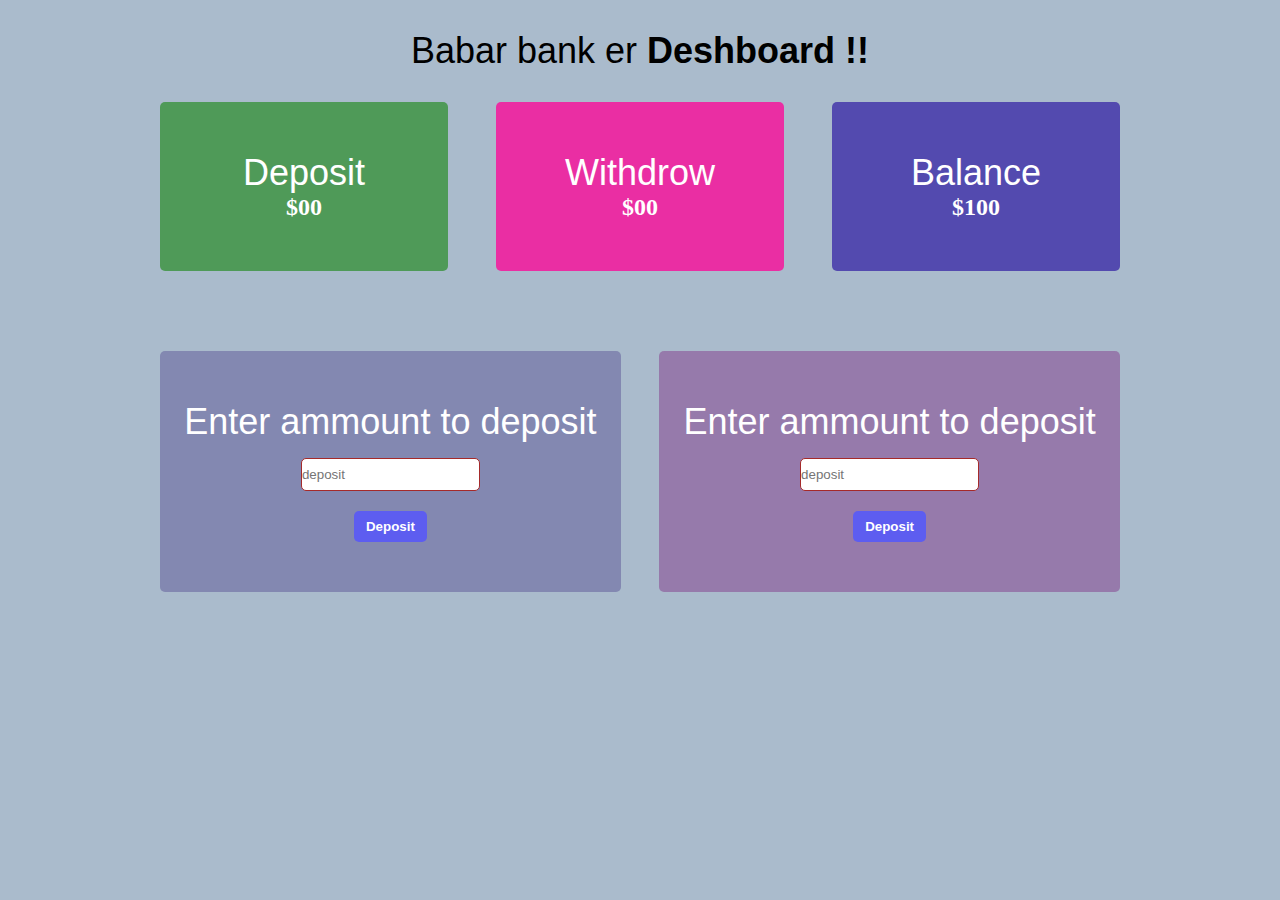
==== deshboard.html @ 31cedceb "adding css style" ====
<!DOCTYPE html>
<html lang="en">
<head>
    <meta charset="UTF-8">
    <meta name="viewport" content="width=device-width, initial-scale=1.0">
    <title>Deshboard</title>
    <link rel="stylesheet" href="style.css">
</head>
<body>
    <div class="db-container">
        <h1 style="font-weight: 500;padding: 30px;">Babar bank er <span style="font-weight: 700;">Deshboard !!</span>
        </h1>
        <div class="show">
            <div class="balance b1">
                <h1>Deposit</h1>
                <h2>$00</h2>
            </div>
            <div class="balance b2">
                <h1>Withdrow</h1>
                <h2>$00</h2>
            </div>
            <div class="balance b3">
                <h1>Balance</h1>
                <h2>$100</h2>
            </div>
            
        </div>
        <div class="userEx">
            <div id="userdiposit" class="us">
                <h1>Enter ammount to deposit</h1>
                <input type="text" id="depositAmoutn" placeholder="deposit">
                <button id="btn2" class="btn">Deposit</button>
            </div>
            <div id="userwithdrow" class="us">
                <h1>Enter ammount to deposit</h1>
                <input type="text" id="withdrowAmoutn" placeholder="deposit">
                <button id="btn3" class="btn">Deposit</button>
            </div>
        </div>
    </div>
</body>
</html>
---- style.css ----
*{
    margin: 0;
    padding: 0;
    box-sizing: border-box;
}
.container {
  width: 60vw;
  margin: 10% auto;
  background-color: #abc;
  box-shadow: 2px 4px 8px #000;
  border-radius: 10px;
  padding: 50px;
}
h1 {
  font-family: sans-serif;
  font-size: 36px;
  font-weight: 500;
  text-align: center;
}
.form input {
  display: block;
  width: 75%;
  margin: 10px auto;
  padding: 8px 0;
  outline: none;
  border: none;
  background-color: transparent;
  border-bottom: 2px solid brown;
}
#btn {
  padding: 8px 12px;
  background-color: brown;
  color: white;
  width: 100px;
  border: none;
  border-radius: 5px;
  display: block;
  font-weight: 600;
  font-size: 20px;
  margin: 20px auto;
}
#btn:hover {
  background-color: rgba(165, 42, 42, 0.678);
}

.db-container{
 background-color: #abc;
 
 height: 100vh;
}
.show{
    width: 75%;
    margin: auto;
    display: flex;
    justify-content: space-between;
    margin-bottom: 80px;
}
.userEx{
    width: 75%;
    margin: auto;
    display: flex;
    justify-content: space-between;
}
.balance{
    display: flex;
    justify-content: center;
    border-radius: 5px;
    align-items: center;
    flex-direction: column;
    color: #fff;
    width: 30%;
    padding: 50px 0;

}
.b1{
    background-color: rgba(49, 143, 49, 0.753);
}
.b2{
    background-color: rgba(255, 0, 149, 0.753);
}
.b3{
    background-color: rgba(54, 37, 165, 0.753);
}
#userdiposit{
    width: 48%;
    border-radius: 5px;
    background-color: rgba(113, 113, 165, 0.692);
}
#userwithdrow{
    width: 48%;
    border-radius: 5px;
    background-color: rgba(145, 103, 161, 0.767);
}
.us{
    display: flex;
    justify-content: center;
    align-items: center;
    flex-direction: column ;
    padding: 50px 0;
    color: white;
}
.us input{
    outline: none;
    border: none;
    border: 1px solid brown;
    border-radius: 5px;
    padding: 8px 0;
    color: brown;
    margin-top: 15px;
}
.btn{
    padding: 8px 12px;
    border-radius: 5px;
    border: none;
    background-color: rgb(93, 93, 240);
    color: #fff;
    font-weight: 600;
    margin-top: 20px;
}
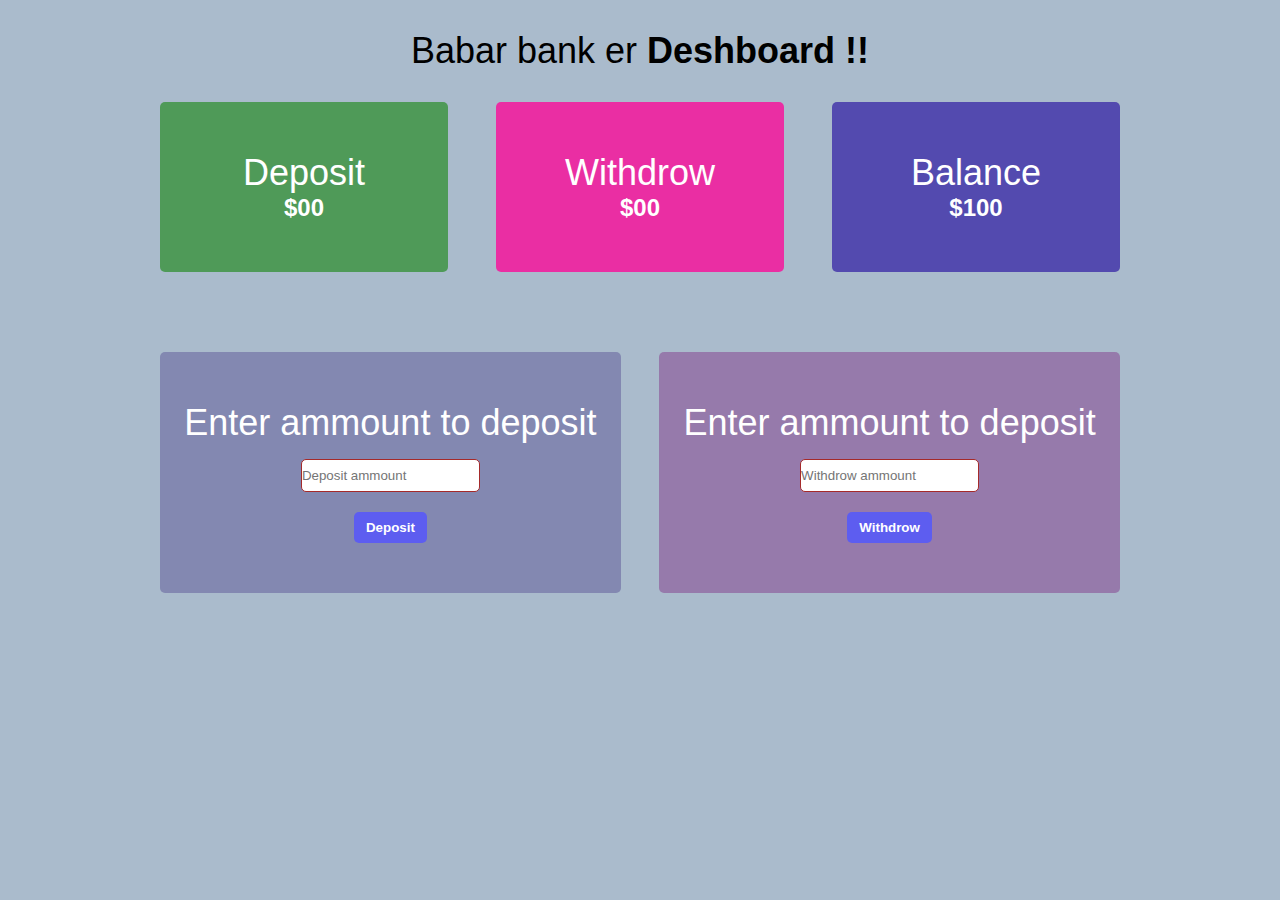
==== commit 87103ec1: "adding js" ====
--- a/deshboard.html
+++ b/deshboard.html
@@ -1,42 +1,43 @@
 <!DOCTYPE html>
 <html lang="en">
-<head>
-    <meta charset="UTF-8">
-    <meta name="viewport" content="width=device-width, initial-scale=1.0">
+  <head>
+    <meta charset="UTF-8" />
+    <meta name="viewport" content="width=device-width, initial-scale=1.0" />
     <title>Deshboard</title>
-    <link rel="stylesheet" href="style.css">
-</head>
-<body>
+    <link rel="stylesheet" href="style.css" />
+  </head>
+  <body>
     <div class="db-container">
-        <h1 style="font-weight: 500;padding: 30px;">Babar bank er <span style="font-weight: 700;">Deshboard !!</span>
-        </h1>
-        <div class="show">
-            <div class="balance b1">
-                <h1>Deposit</h1>
-                <h2>$00</h2>
-            </div>
-            <div class="balance b2">
-                <h1>Withdrow</h1>
-                <h2>$00</h2>
-            </div>
-            <div class="balance b3">
-                <h1>Balance</h1>
-                <h2>$100</h2>
-            </div>
-            
+      <h1 style="font-weight: 500; padding: 30px">
+        Babar bank er <span style="font-weight: 700">Deshboard !!</span>
+      </h1>
+      <div class="show">
+        <div class="balance b1">
+          <h1>Deposit</h1>
+          <h2 >$<span id="dpam">00</span></h2>
         </div>
-        <div class="userEx">
-            <div id="userdiposit" class="us">
-                <h1>Enter ammount to deposit</h1>
-                <input type="text" id="depositAmoutn" placeholder="deposit">
-                <button id="btn2" class="btn">Deposit</button>
-            </div>
-            <div id="userwithdrow" class="us">
-                <h1>Enter ammount to deposit</h1>
-                <input type="text" id="withdrowAmoutn" placeholder="deposit">
-                <button id="btn3" class="btn">Deposit</button>
-            </div>
+        <div class="balance b2">
+          <h1>Withdrow</h1>
+          <h2 >$<span id="withAm">00</span></h2>
         </div>
+        <div class="balance b3">
+          <h1>Balance</h1>
+          <h2 >$<span id="totalB">100</span></h2>
+        </div>
+      </div>
+      <div class="userEx">
+        <div id="userdiposit" class="us">
+          <h1>Enter ammount to deposit</h1>
+          <input type="text" id="depositAmoutn" placeholder="Deposit ammount" />
+          <button id="btn2" class="btn">Deposit</button>
+        </div>
+        <div id="userwithdrow" class="us">
+          <h1>Enter ammount to deposit</h1>
+          <input type="text" id="withdrowAmoutn" placeholder="Withdrow ammount" />
+          <button id="btn3" class="btn">Withdrow</button>
+        </div>
+      </div>
     </div>
-</body>
-</html>+    <script src="app.js"></script>
+  </body>
+</html>
--- a/style.css
+++ b/style.css
@@ -1,7 +1,9 @@
+
 *{
     margin: 0;
     padding: 0;
     box-sizing: border-box;
+    font-family: sans-serif;
 }
 .container {
   width: 60vw;
